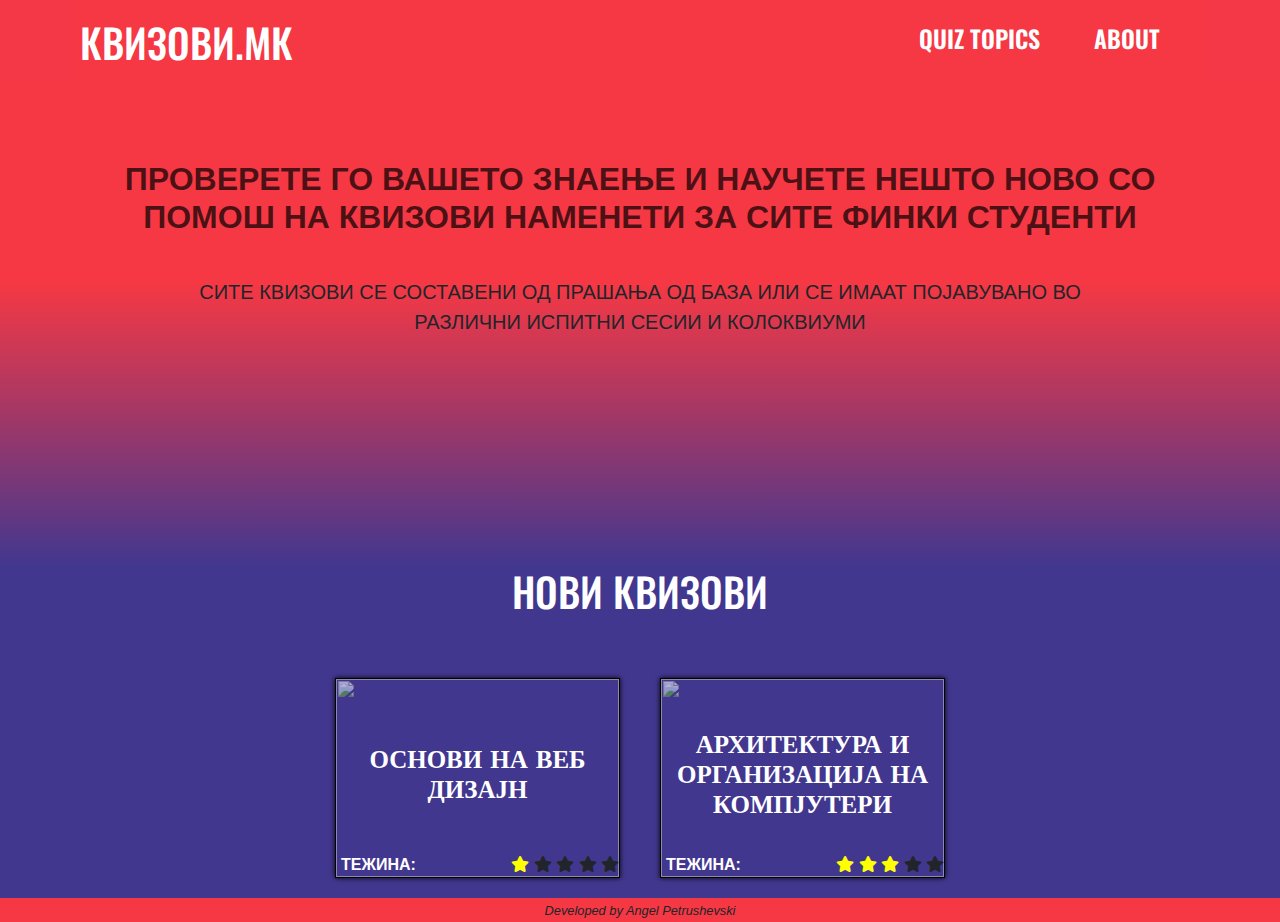
==== index.html @ da00ad36 "Add files via upload" ====
<!DOCTYPE html>
<html lang="en">
<head>
    <meta charset="UTF-8">
    <title>Квизови</title>
    <link rel="shortcut icon" type="image/jpg" href="../images/favicon.png"/>
    <!--CSS-->
    <link rel="stylesheet" href="https://maxcdn.bootstrapcdn.com/bootstrap/4.0.0/css/bootstrap.min.css">

    <meta name="viewport" content="width=device-width, initial-scale=1.0">
    <!--JQUERY-->
    <script src="https://code.jquery.com/jquery-3.2.1.slim.min.js"></script>
    <!--JAVASCRIPT-->
    <script src="https://cdnjs.cloudflare.com/ajax/libs/popper.js/1.12.9/umd/popper.min.js"></script>
    <script src="https://maxcdn.bootstrapcdn.com/bootstrap/4.0.0/js/bootstrap.min.js"></script>

    <!-- FONTS -->
    <link rel="preconnect" href="https://fonts.gstatic.com">
    <link href="https://fonts.googleapis.com/css2?family=Oswald:wght@600&display=swap" rel="stylesheet">
    <link rel="stylesheet" href="https://use.fontawesome.com/releases/v5.15.2/css/all.css" color="">
    <link rel="preconnect" href="https://fonts.gstatic.com">
    <link href="https://fonts.googleapis.com/css2?family=Alfa+Slab+One&display=swap" rel="stylesheet">

    <!--LATEST COMPILED-->
    <link rel="stylesheet" href="../css/style.css">
    <script src="../js/main.js"></script>
</head>
<body>
<header>
    <section class="container">
        <div class="row nav-bar">
            <h2 id="logo"><a href="index.html">КВИЗОВИ.МК</a></h2>
            <input type="checkbox" id="check">
            <label for="check" id="hamburger"><i class="fas fa-bars"></i></label>
            <nav>
                <ul>
                    <li><a href="topics.html">QUIZ TOPICS</a></li>
                    <li><a href="about.html">ABOUT</a></li>
                </ul>
            </nav>
        </div>
    </section>
</header>
<section class="main-container">
    <div class="container">
        <div class="row">
            <div class="col-sm-12 sub-heading mx-auto text-center">
                <h2>ПРОВЕРЕТЕ ГО ВАШЕТО ЗНАЕЊЕ И НАУЧЕТЕ НЕШТО НОВО СО ПОМОШ НА КВИЗОВИ НАМЕНЕТИ ЗА СИТЕ ФИНКИ СТУДЕНТИ</h2>
                <p>СИТЕ КВИЗОВИ СЕ СОСТАВЕНИ ОД ПРАШАЊА ОД БАЗА ИЛИ СЕ ИМААТ ПОЈАВУВАНО ВО РАЗЛИЧНИ ИСПИТНИ СЕСИИ И КОЛОКВИУМИ</p>
            </div>
        </div>
    </div>
</section>
<section class="quiz-topics-preview">
    <div class="container">
        <div class="row quiz-topics">
            <div class="col-sm-12 text-center main-quiz-title">
                <h3 class="font-oswald">НОВИ КВИЗОВИ</h3>
            </div>
            <div class="col-sm-12 col-md-3 single-topic text-center align-center">
                <div class="topic-image">
                    <img src="../images/wedesign.jpg">
                </div>
                <div class="quiz-title">
                    <h4 class="topic-title">ОСНОВИ НА ВЕБ ДИЗАЈН</h4>
                </div>
                <div class="difficulty-level">
                    <span>ТЕЖИНА:</span>
                    <div class="levels">
                        <i class="fas fa-star fill"></i>
                        <i class="fas fa-star"></i>
                        <i class="fas fa-star"></i>
                        <i class="fas fa-star"></i>
                        <i class="fas fa-star"></i>
                    </div>
                </div>
            </div>
            <div class="col-sm-12 col-md-3 single-topic text-center align-center">
                <div class="topic-image">
                    <img src="../images/aok.jpeg">
                </div>
                <div class="quiz-title">
                    <h4 class="topic-title">АРХИТЕКТУРА И ОРГАНИЗАЦИЈА НА КОМПЈУТЕРИ</h4>
                </div>
                <div class="difficulty-level">
                    <span>ТЕЖИНА:</span>
                    <div class="levels">
                        <i class="fas fa-star fill"></i>
                        <i class="fas fa-star fill"></i>
                        <i class="fas fa-star fill"></i>
                        <i class="fas fa-star"></i>
                        <i class="fas fa-star"></i>
                    </div>
                </div>
            </div>
        </div>
    </div>
</section>
</body>
<footer>
    <div class="container">
        <div class="row">
            <div class="col-sm-12 text-center"><small><i>Developed by Angel Petrushevski</i></small></div>
        </div>
    </div>
</footer>
</html>
---- css/style.css ----
*,html,body{
    margin: 0;
}
body{
    display: flex;
    flex-direction: column;
    min-height: 100vh;
}
/* APPLY FONTS */
.font-oswald{
    font-family: 'Oswald', sans-serif;
    font-size: 40px;
}
#check{
    display: none;
}
#hamburger{
    display: none;
}
.drop-down{
    transition: 0.5s ease-in;
    position: relative;
    top: 0!important;
    z-index: 1;
}
.go-up{
    transition: 0.5s ease-in;
    position: relative;
    top: -100px!important;
    z-index: 1;
}
/* HEADER */
header {
    background-color: #F53847;
    font-family: 'Oswald', sans-serif;
    width: 100%;
    height: 80px;
    position: fixed;
    z-index: 1;
}

.nav-bar{
    background-color: #F53844;
    padding: 10px;
    height: 80px;
    display: flex;
    justify-content: space-between;
    align-items: center;
}
.fa-bars{
    font-size: 40px;
    margin-right: 25px;
}

.nav-bar ul{
    list-style: none;
    padding: 0;
}
.nav-bar ul li{
    display: inline-block;
    padding: 10px;
    margin-right: 30px;
}
.nav-bar ul li a{
    text-decoration: none;
    color: white;
    font-weight: 600;
    font-size: 24px;
    transition: 0.3s;
}
.nav-bar #logo a:hover{
    text-decoration: none;
    color: white;
}
.nav-bar #logo a{
    text-decoration: none;
    color: white;
    font-size: 40px;
}
.nav-bar ul li a:hover{
    color: darkblue;
}

/* MAIN CONTAINER */

.main-container{
    position: relative;
    background: linear-gradient(to bottom,#F53844 50%,#42378F);
    padding-bottom: 200px;
}
.main-container .sub-heading , .about-section .sub-heading{
    margin-top: 150px;
}
.main-container .sub-heading h2{
    font-weight: 700;
    color: rgba(0,0,0,0.70);
    width: 100%;
    padding: 10px;
}
.main-container .sub-heading p{
    margin: 30px 80px;
    font-size: 20px;
}
/* ABOUT SECTION */
.about-section p{
    background-color: #ff9966;
    padding: 20px;
    border-radius: 10px;
    font-size: 22px;
    font-weight: bold;
}
/* QUIZ TOPICS PREVIEW */

.main-quiz-title{
    color: white;
    margin-bottom: 45px;
}

.quiz-topics-preview{
    background-color: #42378F;
    padding-bottom: 10px;
    flex-grow: 1;
    /*height: calc(100vh - 646px);*/
}
.quiz-topics{
    display: flex;
    justify-content: center;
}
.single-topic{
    border: 1px solid black;
    height: 200px;
    cursor: pointer;
    min-width: 250px;
    box-shadow: 0 0 5px black;
    display: flex;
    align-items: center;
    justify-content: center;
}
.single-topic .quiz-image{
    position: relative;
    border: 1px solid black;
    width: 200px;
    height: 100px;

}
.single-topic img{
    position: absolute;
    top: 0;
    left: 0;
    width: 100%;
    height: 100%;
    opacity: 60%;
}
.single-topic .quiz-title{
    position: relative;
}
.single-topic .quiz-title h4{
    font-weight: 900;
    font-size: 25px;
    color: white;
    font-family: 'Alfa Slab One', cursive;
}
.single-topic .difficulty-level{
    position: absolute;
    bottom: 0;
    left: 0;
    width: 100%;
}
.single-topic .difficulty-level span{
    float: left;
    font-weight: 700;
    padding-left: 5px;
    color: white;
    font-size: 16px;
}
.single-topic .difficulty-level .levels{
    float: right;
}
.fill{
    color: yellow;
}

.single-topic:hover{
    border: 2px solid black;
    box-shadow: 0 0 10px black;
}

/* QUIZ RULES SECTION */

.quiz-rules{
    color: black;
    padding: 10px 0;
    background-color: #ff9966;
    font-weight: 600;
    border-radius: 10px;
    box-shadow: 0 0 10px black;
}
.rules ol li{
    font-size: 24px;
    padding: 5px;
    width: 100%;
}
.rules ol li{
    text-align: left;
}

.main-topic-container .quiz-info{
    display: flex;
    justify-content: center;
    align-items: center;
}

.main-topic-container{
    margin-top: 150px;
    height: 100%;
}

.quiz-info .quiz-rules{
    margin: 100px 10px;
}

#main-body{
    background: #F53844;
}
#gradient-purple{
    background: linear-gradient(to top ,#42378F 20%,#F53844);
}

/* CHOOSE TOPICS SECTION */

.choose-section{
    margin: 100px 0;
}
/* START BUTTON */
.start-btn{
    margin-top: 50px;
    width: 200px;
    padding: 10px;
    background-color: rgba(0,0,0,0.47);
    font-size: 20px;
    color: white;
}
.start-btn:hover{
    background-color: #42378F;
    border: 1px solid #ff9966;
}
/* QUIZ */

.display-quiz{
    width: 100%;
    height: 600px;
    background-color: transparent;
}
.quiz-area{
    display: none;
}
.next-btn{
    width: 100%;
}

.quiz-window, .results-window{
    background-color: white;
    margin-top: 200px;
    margin-bottom: 50px;
    width: 100%;
    height: 100%;
    box-shadow: 0 0 10px black;
}
.quiz-topic-title{
    background-color: #d7d7d7;
    padding: 20px;
}
.quiz-stats{
    display: flex;
    flex-direction: row;
    justify-content: space-between;
    padding: 0 50px;
    margin: 5px 0;
}
.question-area{
    background-color: white;
    display: flex;
    flex-direction: column;
}
.question-area .question-title-area {
    margin-top: 20px;
    padding: 5px;
}
.question-area .questions{
    width: 60%;
    margin: 20px auto;
    height: 100%;
}
.question-area .questions .single-question{
    position: relative;
    margin: 10px;
    /*padding: 20px;*/
    padding: 20px 60px 20px 20px;
    cursor: pointer;
    background-color: #d7d7d7;
    font-size: 22px;
    text-align: left;
    width: 100%;
    word-wrap: break-word;
}
/* question animation */

.single-question:hover{
    box-shadow:  0 0 5px red;
}

.right{
    position: absolute;
    right: 0;
    z-index: 1;
    margin-left: auto;
    margin-right: auto;
    top: 50%;
    transform: translate(-50%, -50%);
    font-size: 40px !important;
}
.wrong{
    color: red;
    z-index: 1;
}
.correct{
    color: green;
}
.correctAnimation
{
    box-shadow:  0 0 15px green;
}
/* TIME */

#quiz-time{
    width: 100px;
    text-align: center;
    background-color: #ff9966;
    border-radius: 10px;
    font-size: 24px;
}
#time{
    margin-top: 5px;
}

/* next- */
#next-btn{
    height: 50px;
    width: 200px;
    margin: 20px auto;
    background-color: #ffaf4a;
    padding: 10px;
    font-size: 20px;
    font-weight: bold;
    transition: 0.3s;
}
.fa-chevron-circle-right{
    float: right;
    font-size: 30px;
}
#next-btn:hover{
    border: 1px solid black;
}

/* alert */
#alert{
    color: red;
    font-size: 20px;
    display: none;
    font-weight: bold;
    margin-bottom: 10px;
}

/* results window */

.results-window{
    display: none;
}

#success{
    display: none;
    color: green;
    font-weight: bold;
}
#try-again{
    display: none;
    color: red;
    font-weight: bold;
}
.show-results h3{
    background-color: #ffaf4a;
    padding: 10px;
    border-radius: 10px;
    margin: 10px;
}
 #try-again-btn, #home-btn{
     background-color: #ffaf4a;
     font-size: 18px;
     font-weight: bold;
     margin: 10px;
}
/* TOPIC */
.single-topic{
    margin: 10px 20px;
}
#heading{
    background-color: #ff9966;
    border-radius: 15px;
    padding: 10px;
    word-wrap: break-word;
}
 /* FOOTER */
footer{
    position: relative;
    width: 100%;
    bottom: 0;
    background-color: #F53844;
}


/* SCREEN OPTIMIZATION */

@media screen and (max-width: 770px){
    /* topic */
    .single-topic{
        height: 250px;
        margin: 20px auto;
    }
    .single-topic .quiz-title h4{
        font-size: 30px;
    }
    .nav-bar ul li a{
        font-size: 22px;
    }
    .nav-bar #logo a{
        text-decoration: none;
        color: white;
        font-size: 35px;
    }
}

@media screen and (max-width: 580px){

    /* header */

    header{
        z-index: 2;
    }
    #hamburger{
        display: block;
        margin: 0;
    }
    header .container{
        padding: 0;
    }
    header .nav-bar nav{
        width: 100%;
        position: relative;
        top: -100px;
        z-index: -1;
    }
    header .nav-bar h2{
        margin-left: 15px;
    }
    header .nav-bar h2{
        margin-left: 15px;
    }
    header .nav-bar nav ul li{
        display: block;
        width: 100%;
        text-align: center;
    }
    header .nav-bar nav ul{
        position: relative;
        background-color: #F53844;
        padding: 0;
        margin: 0;
    }
    .nav-bar #logo a{
        text-decoration: none;
        color: white;
        font-size: 40px;
    }

    /* MAIN CONTAINER DECS*/
    .main-container .sub-heading p{
        margin: 0;
        font-size: 20px;
    }
    .main-container .sub-heading h2{
        padding: 0;
        margin-bottom: 50px;
    }
    /* topic */
    .single-topic .topic-title{
        font-size: 40px;
        padding: 10px;
    }
    .single-topic{
        margin: 20px 20px;
    }
    /* QUIZ QUESTIONS */
    .question-area .questions{
        width: 100%;
        height: 100%;
        margin: 20px auto;
    }
    .question-area .questions .single-question{
        margin: 20px 0;
        word-wrap: break-word;
        flex-wrap: wrap;
    }
    .quiz-stats{
        flex-direction: row;
        padding: 0;
    }
    .single-question:hover{
        box-shadow: none;
    }
}
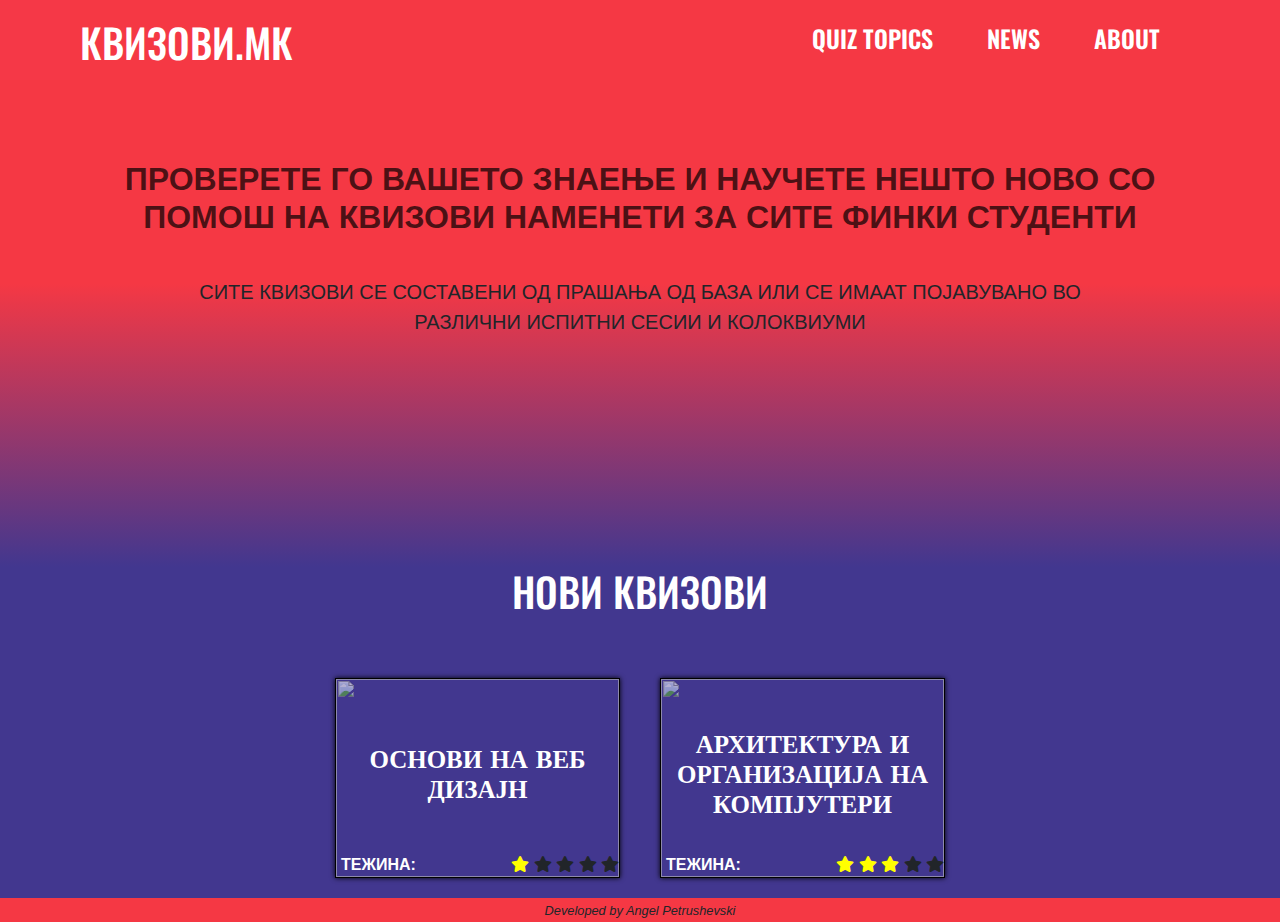
==== commit 53d68943: "Add files via upload" ====
--- a/index.html
+++ b/index.html
@@ -35,6 +35,7 @@
             <nav>
                 <ul>
                     <li><a href="topics.html">QUIZ TOPICS</a></li>
+                    <li><a href="news.html">NEWS</a></li>
                     <li><a href="about.html">ABOUT</a></li>
                 </ul>
             </nav>
--- a/css/style.css
+++ b/css/style.css
@@ -18,15 +18,15 @@
     display: none;
 }
 .drop-down{
-    transition: 0.5s ease-in;
+    transition: 0.8s ease-in;
     position: relative;
     top: 0!important;
     z-index: 1;
 }
 .go-up{
-    transition: 0.5s ease-in;
-    position: relative;
-    top: -100px!important;
+    transition: 0.8s ease-out;
+    position: relative;
+    top: -200px!important;
     z-index: 1;
 }
 /* HEADER */
@@ -222,7 +222,7 @@
 #main-body{
     background: #F53844;
 }
-#gradient-purple{
+#gradient{
     background: linear-gradient(to top ,#42378F 20%,#F53844);
 }
 
@@ -409,6 +409,25 @@
     padding: 10px;
     word-wrap: break-word;
 }
+
+
+/* NEWS SECTION */
+
+.single-news{
+    background-color: rgba(0,0,0,0.4);
+    margin: 10px;
+    border-radius: 15px;
+    color: white;
+    padding: 10px;
+}
+
+
+/* DATE */
+.date{
+    font-family: 'Oswald', sans-serif;
+    color: #ffaf4a;
+}
+
  /* FOOTER */
 footer{
     position: relative;
@@ -418,9 +437,10 @@
 }
 
 
+
 /* SCREEN OPTIMIZATION */
 
-@media screen and (max-width: 770px){
+@media screen and (max-width: 780px){
     /* topic */
     .single-topic{
         height: 250px;
@@ -435,11 +455,11 @@
     .nav-bar #logo a{
         text-decoration: none;
         color: white;
-        font-size: 35px;
-    }
-}
-
-@media screen and (max-width: 580px){
+        font-size: 30px;
+    }
+}
+
+@media screen and (max-width: 780px){
 
     /* header */
 
@@ -456,7 +476,7 @@
     header .nav-bar nav{
         width: 100%;
         position: relative;
-        top: -100px;
+        top: -200px;
         z-index: -1;
     }
     header .nav-bar h2{
@@ -475,6 +495,8 @@
         background-color: #F53844;
         padding: 0;
         margin: 0;
+        border-radius: 15px;
+        box-shadow: 0 0 5px black;
     }
     .nav-bar #logo a{
         text-decoration: none;
